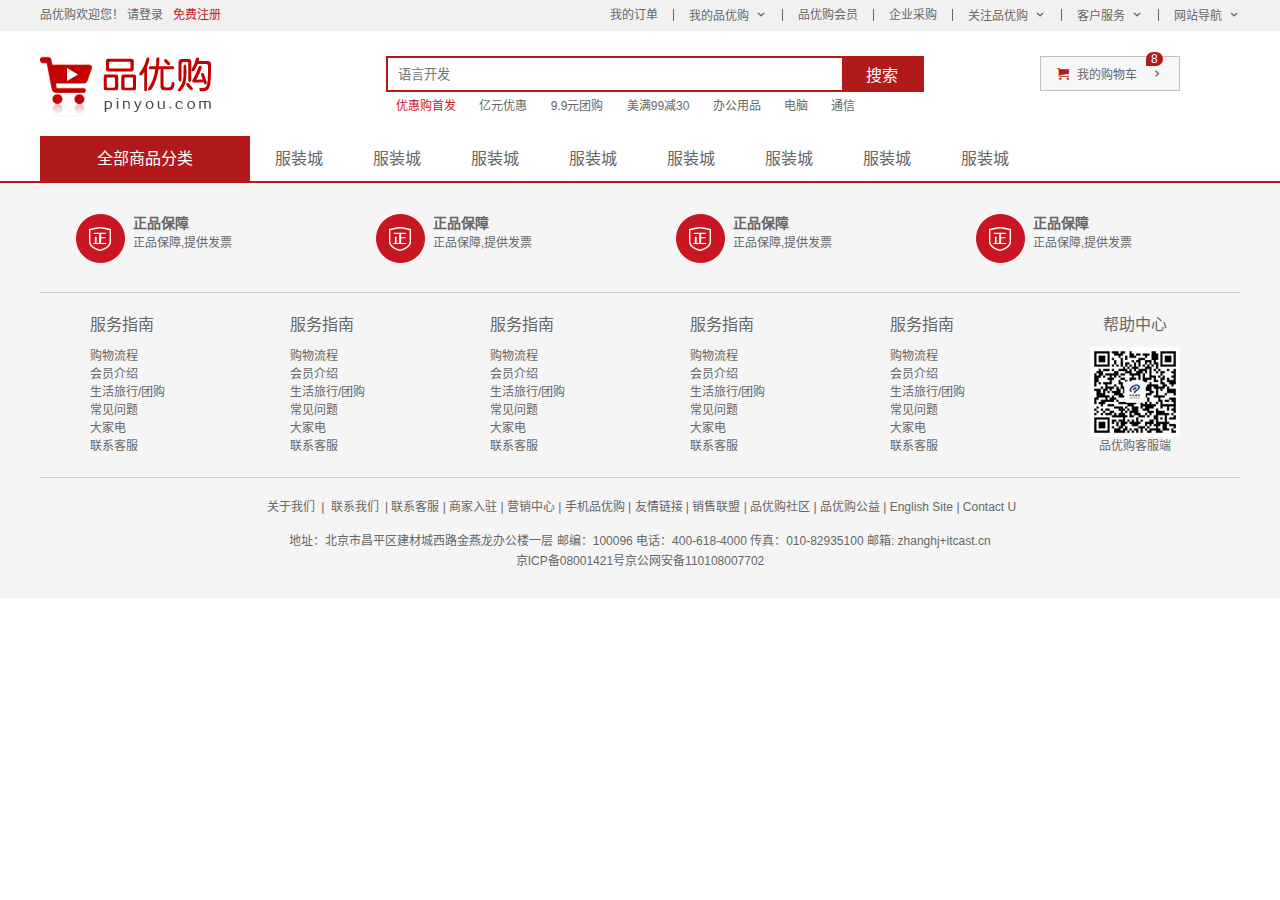
==== index.html @ 816e07d1 "品优购静态页面-页面公共部分制作" ====
<!DOCTYPE html>
<html lang="zh-CN">
  <head>
    <meta charset="UTF-8" />
    <meta http-equiv="X-UA-Compatible" content="IE=edge" />
    <meta name="viewport" content="width=device-width, initial-scale=1.0" />
    <title>
      品优购商城-综合网购首选-正品低价、品质保障、配送及时、轻松购物！
    </title>
    <meta
      name="description"
      content="品优购商城-专业的综合网上购物商城,销售家电、数码通讯、电脑、家居百货、服装服饰、母婴、图书、食品等数万个品牌优质商品.便捷、诚信的服务，为您提供愉悦的网上购物体验!"
    />
    <meta
      name="keywords"
      content="网上购物,网上商城,手机,笔记本,电脑,MP3,CD,VCD,DV,相机,数码,配件,手表,存储卡,京东"
    />
    <link rel="shortcut icon" href="favicon.ico" />
    <link rel="stylesheet" href="./css/base.css" />
    <link rel="stylesheet" href="./css/common.css" />
  </head>
  <body>
    <!-- 快捷导航模块 start-->
    <section class="shortcut">
      <div class="w">
        <div class="fl">
          <ul>
            <li>品优购欢迎您！&nbsp;</li>
            <li>
              <a href="#">请登录</a> &nbsp;
              <a href="#" class="style_red">免费注册</a>
            </li>
          </ul>
        </div>
        <div class="fr">
          <ul>
            <li>我的订单</li>
            <li></li>
            <li class="arrow-icon">我的品优购</li>
            <li></li>
            <li>品优购会员</li>
            <li></li>
            <li>企业采购</li>
            <li></li>
            <li class="arrow-icon">关注品优购</li>
            <li></li>
            <li class="arrow-icon">客户服务</li>
            <li></li>
            <li class="arrow-icon">网站导航</li>
          </ul>
        </div>
      </div>
    </section>
    <!-- 快捷导航模块 end-->
    <!-- header头部模块 start -->
    <div class="header w">
      <!-- logo制作 -->
      <div class="logo">
        <h1>
          <a href="index.html" title="品优购商城">品优购商城</a>
        </h1>
      </div>
      <!-- search搜索模块 -->
      <div class="search">
        <input type="search" placeholder="语言开发" />
        <button>搜索</button>
      </div>
      <!-- hotwords模块制作 -->
      <div class="hotwords">
        <a href="#" class="style_red">优惠购首发</a>
        <a href="#">亿元优惠</a>
        <a href="#">9.9元团购</a>
        <a href="#">美满99减30</a>
        <a href="#">办公用品</a>
        <a href="#">电脑</a>
        <a href="#">通信</a>
      </div>
      <!-- shopcar 模块制作 -->
      <div class="shopcar">
        我的购物车
        <li class="count">8</li>
      </div>
    </div>
    <!-- header头部模块 end -->
    <!-- nav模块制作 start -->
    <div class="nav">
      <div class="w">
        <div class="dropdown">
          <div class="dt">全部商品分类</div>
          <div class="dd">
            <ul>
              <li><a href="#">家用电器</a></li>
              <li>
                <a href="#">手机、</a><a href="#">数码、</a><a href="#">通信</a>
              </li>
              <li><a href="#">家用电器</a></li>
              <li><a href="#">家用电器</a></li>
              <li><a href="#">家用电器</a></li>
              <li><a href="#">家用电器</a></li>
              <li><a href="#">家用电器</a></li>
              <li><a href="#">家用电器</a></li>
              <li><a href="#">家用电器</a></li>
              <li><a href="#">家用电器</a></li>
              <li><a href="#">家用电器</a></li>
              <li><a href="#">家用电器</a></li>
              <li><a href="#">家用电器</a></li>
              <li><a href="#">家用电器</a></li>
              <li><a href="#">家用电器</a></li>
              <li><a href="#">家用电器</a></li>
            </ul>
          </div>
        </div>
        <div class="navitems">
          <ul>
            <li><a href="#">服装城</a></li>
            <li><a href="#">服装城</a></li>
            <li><a href="#">服装城</a></li>
            <li><a href="#">服装城</a></li>
            <li><a href="#">服装城</a></li>
            <li><a href="#">服装城</a></li>
            <li><a href="#">服装城</a></li>
            <li><a href="#">服装城</a></li>
          </ul>
        </div>
      </div>
    </div>
    <!-- nav模块制作 end -->
    <!-- 底部模块制作 start -->
    <div class="footer">
      <div class="w">
        <div class="mod_service">
          <ul>
            <li>
              <h5></h5>
              <div class="service_txt">
                <h4>正品保障</h4>
                <p>正品保障,提供发票</p>
              </div>
            </li>
          </ul>
          <ul>
            <li>
              <h5></h5>
              <div class="service_txt">
                <h4>正品保障</h4>
                <p>正品保障,提供发票</p>
              </div>
            </li>
          </ul>
          <ul>
            <li>
              <h5></h5>
              <div class="service_txt">
                <h4>正品保障</h4>
                <p>正品保障,提供发票</p>
              </div>
            </li>
          </ul>
          <ul>
            <li>
              <h5></h5>
              <div class="service_txt">
                <h4>正品保障</h4>
                <p>正品保障,提供发票</p>
              </div>
            </li>
          </ul>
        </div>
        <div class="mod_help">
          <dl>
            <dt>服务指南</dt>
            <dd><a href="#">购物流程</a></dd>
            <dd><a href="#">会员介绍</a></dd>
            <dd><a href="#">生活旅行/团购</a></dd>
            <dd><a href="#">常见问题</a></dd>
            <dd><a href="#">大家电</a></dd>
            <dd><a href="#">联系客服</a></dd>
          </dl>
          <dl>
            <dt>服务指南</dt>
            <dd><a href="#">购物流程</a></dd>
            <dd><a href="#">会员介绍</a></dd>
            <dd><a href="#">生活旅行/团购</a></dd>
            <dd><a href="#">常见问题</a></dd>
            <dd><a href="#">大家电</a></dd>
            <dd><a href="#">联系客服</a></dd>
          </dl>
          <dl>
            <dt>服务指南</dt>
            <dd><a href="#">购物流程</a></dd>
            <dd><a href="#">会员介绍</a></dd>
            <dd><a href="#">生活旅行/团购</a></dd>
            <dd><a href="#">常见问题</a></dd>
            <dd><a href="#">大家电</a></dd>
            <dd><a href="#">联系客服</a></dd>
          </dl>
          <dl>
            <dt>服务指南</dt>
            <dd><a href="#">购物流程</a></dd>
            <dd><a href="#">会员介绍</a></dd>
            <dd><a href="#">生活旅行/团购</a></dd>
            <dd><a href="#">常见问题</a></dd>
            <dd><a href="#">大家电</a></dd>
            <dd><a href="#">联系客服</a></dd>
          </dl>
          <dl>
            <dt>服务指南</dt>
            <dd><a href="#">购物流程</a></dd>
            <dd><a href="#">会员介绍</a></dd>
            <dd><a href="#">生活旅行/团购</a></dd>
            <dd><a href="#">常见问题</a></dd>
            <dd><a href="#">大家电</a></dd>
            <dd><a href="#">联系客服</a></dd>
          </dl>
          <dl>
            <dt>帮助中心</dt>
            <dd>
              <img src="./images/wx_cz.jpg" alt="" />
              品优购客服端
            </dd>
          </dl>
        </div>
        <div class="mod_copyright">
          <div class="links">
            <a href="#">关于我们</a> | <a href="#">联系我们</a> | 联系客服 |
            商家入驻 | 营销中心 | 手机品优购 | 友情链接 | 销售联盟 | 品优购社区
            | 品优购公益 | English Site | Contact U
          </div>
          <div class="copyright">
            地址：北京市昌平区建材城西路金燕龙办公楼一层 邮编：100096
            电话：400-618-4000 传真：010-82935100 邮箱: zhanghj+itcast.cn <br />
            京ICP备08001421号京公网安备110108007702
          </div>
        </div>
      </div>
    </div>

    <!-- 底部模块制作 end -->
  </body>
</html>
---- css/base.css ----
/* 把我们所有标签的内外边距清零 */
* {
    margin: 0;
    padding: 0;
    /* css3盒子模型 */
    box-sizing: border-box;
}
/* em 和 i 斜体的文字不倾斜 */
em,
i {
    font-style: normal
}
/* 去掉li 的小圆点 */
li {
    list-style: none
}

img {
    /* border 0 照顾低版本浏览器 如果 图片外面包含了链接会有边框的问题 */
    border: 0;
    /* 取消图片底侧有空白缝隙的问题 */
    vertical-align: middle
}

button {
    /* 当我们鼠标经过button 按钮的时候，鼠标变成小手 */
    cursor: pointer
}

a {
    color: #666;
    text-decoration: none
}

a:hover {
    color: #c81623
}

button,
input {
    /* "\5B8B\4F53" 就是宋体的意思 这样浏览器兼容性比较好 */
    font-family: Microsoft YaHei, Heiti SC, tahoma, arial, Hiragino Sans GB, "\5B8B\4F53", sans-serif;
    /* 默认有灰色边框我们需要手动去掉 */
    border: 0; 
    outline: none;
}

body {
    /* CSS3 抗锯齿形 让文字显示的更加清晰 */
    -webkit-font-smoothing: antialiased;
    background-color: #fff;
    font: 12px/1.5 Microsoft YaHei, Heiti SC, tahoma, arial, Hiragino Sans GB, "\5B8B\4F53", sans-serif;
    color: #666
}

.hide,
.none {
    display: none
}
/* 清除浮动 */
.clearfix:after {
    visibility: hidden;
    clear: both;
    display: block;
    content: ".";
    height: 0
}

.clearfix {
    *zoom: 1
}
---- css/common.css ----
/* 声明字体图标 这里一定要注意路径的变化 */
@font-face {
  font-family: 'icomoon';
  src: url('../fonts/icomoon.eot?tomleg');
  src: url('../fonts/icomoon.eot?tomleg#iefix') format('embedded-opentype'),
    url('../fonts/icomoon.ttf?tomleg') format('truetype'),
    url('../fonts/icomoon.woff?tomleg') format('woff'),
    url('../fonts/icomoon.svg?tomleg#icomoon') format('svg');
  font-weight: normal;
  font-style: normal;
  font-display: block;
}
/* 版心 */
.w {
  width: 1200px;
  margin: 0 auto;
}
.fl {
  float: left;
}
.fr {
  float: right;
}
.style_red {
  color: #c81623;
}
/* 快捷导航元素 */
.shortcut {
  height: 31px;
  line-height: 31px;
  background-color: #f1f1f1;
}
.shortcut ul li {
  float: left;
}
.shortcut .fr ul li:nth-child(even) {
  width: 1px;
  height: 12px;
  background-color: #666;
  margin: 9px 15px 0;
}
.arrow-icon::after {
  content: '\e91e';
  font-family: 'icomoon';
  margin-left: 6px;
}
/* 头部制作 */
.header {
  position: relative;
  height: 105px;
}
.logo {
  position: absolute;
  top: 25px;
  width: 171px;
  height: 61px;
}
.logo a {
  display: block;
  width: 171px;
  height: 61px;
  background: url(../images/logo.png);
  font-size: 0;
}
.search {
  position: absolute;
  left: 346px;
  top: 25px;
  width: 538px;
  height: 36px;
  border: 2px solid #b1191a;
}
.search input {
  float: left;
  width: 454px;
  height: 32px;
  padding-left: 10px;
}
.search button {
  float: left;
  width: 80px;
  height: 32px;
  background-color: #b1191a;
  font-size: 16px;
  color: #fff;
}
.hotwords {
  position: absolute;
  top: 66px;
  left: 346px;
}
.hotwords a {
  margin: 0 10px;
}

.shopcar {
  position: absolute;
  right: 60px;
  top: 25px;
  width: 140px;
  height: 35px;
  line-height: 35px;
  text-align: center;
  border: 1px solid #bfbfbf;
  background-color: #f7f7f7;
}

.shopcar::before {
  content: '\e93a';
  font-family: 'icomoon';
  margin-right: 5px;
  color: #b1191a;
}

.shopcar::after {
  content: '\e920';
  font-family: 'icomoon';
  margin-left: 10px;
}
.count {
  position: absolute;
  top: -5px;
  left: 105px;
  height: 14px;
  line-height: 14px;
  color: #fff;
  background-color: #b1191a;
  padding: 0 5px;
  border-radius: 7px 7px 7px 0;
}
.nav {
  height: 47px;
  border-bottom: 2px solid #b1191a;
}
.nav .dropdown {
  float: left;
  width: 210px;
  height: 45px;
  background-color: #b1191a;
}
.nav .navitems {
  float: left;
}
.dropdown .dt {
  width: 100%;
  height: 100%;
  color: #fff;
  text-align: center;
  line-height: 45px;
  font-size: 16px;
}
.dropdown .dd {
  display: none;
  width: 100%;
  height: 465px;
  background-color: #c81623;
  margin-top: 2px;
}
.dropdown .dd ul li {
  position: relative;
  height: 31px;
  line-height: 31px;
  margin-left: 2px;
  padding-left: 10px;
}
.dropdown .dd ul li::after {
  position: absolute;
  top: 1px;
  right: 10px;
  color: #fff;
  content: '\e920';
  font-style: 14px;
  font-family: 'icomoon';
}
.dropdown .dd ul li:hover {
  background-color: #fff;
}
.dropdown .dd ul li a {
  font-size: 14px;
  color: #fff;
}
.dropdown .dd ul li:hover a {
  color: #b1191a;
}
.navitems ul li {
  float: left;
}
.navitems ul li a {
  display: block;
  height: 45px;
  line-height: 45px;
  font-size: 16px;
  padding: 0 25px;
}
/* 底部模块制作 */
.footer {
  height: 415px;
  background-color: #f5f5f5;
  padding-top: 30px;
}
.mod_service {
  height: 80px;
  border-bottom: 1px solid #ccc;
}
.mod_service ul li {
  float: left;
  width: 300px;
  height: 50px;

  padding-left: 35px;
}
.mod_service ul li h5 {
  float: left;
  margin-right: 8px;
  width: 50px;
  height: 50px;
  background: url(../images/icons.png) no-repeat -252px -2px;
}
.service_txt h4 {
  font-size: 14px;
}
.service_txt p {
  font-size: 12px;
}
.mod_help {
  height: 185px;
  border-bottom: 1px solid #ccc;
  padding-top: 20px;
  padding-left: 50px;
}
.mod_help dl dt {
  font-size: 16px;
  margin-bottom: 10px;
}
.mod_help dl {
  float: left;
  width: 200px;
}
.mod_help dl:nth-child(6) {
  width: 90px;
  text-align: center;
}
.mod_copyright {
  text-align: center;
  padding-top: 20px;
}
.links {
  margin-bottom: 15px;
}
.links a {
  margin: 0 3px;
}
.copyright {
  line-height: 20px;
}
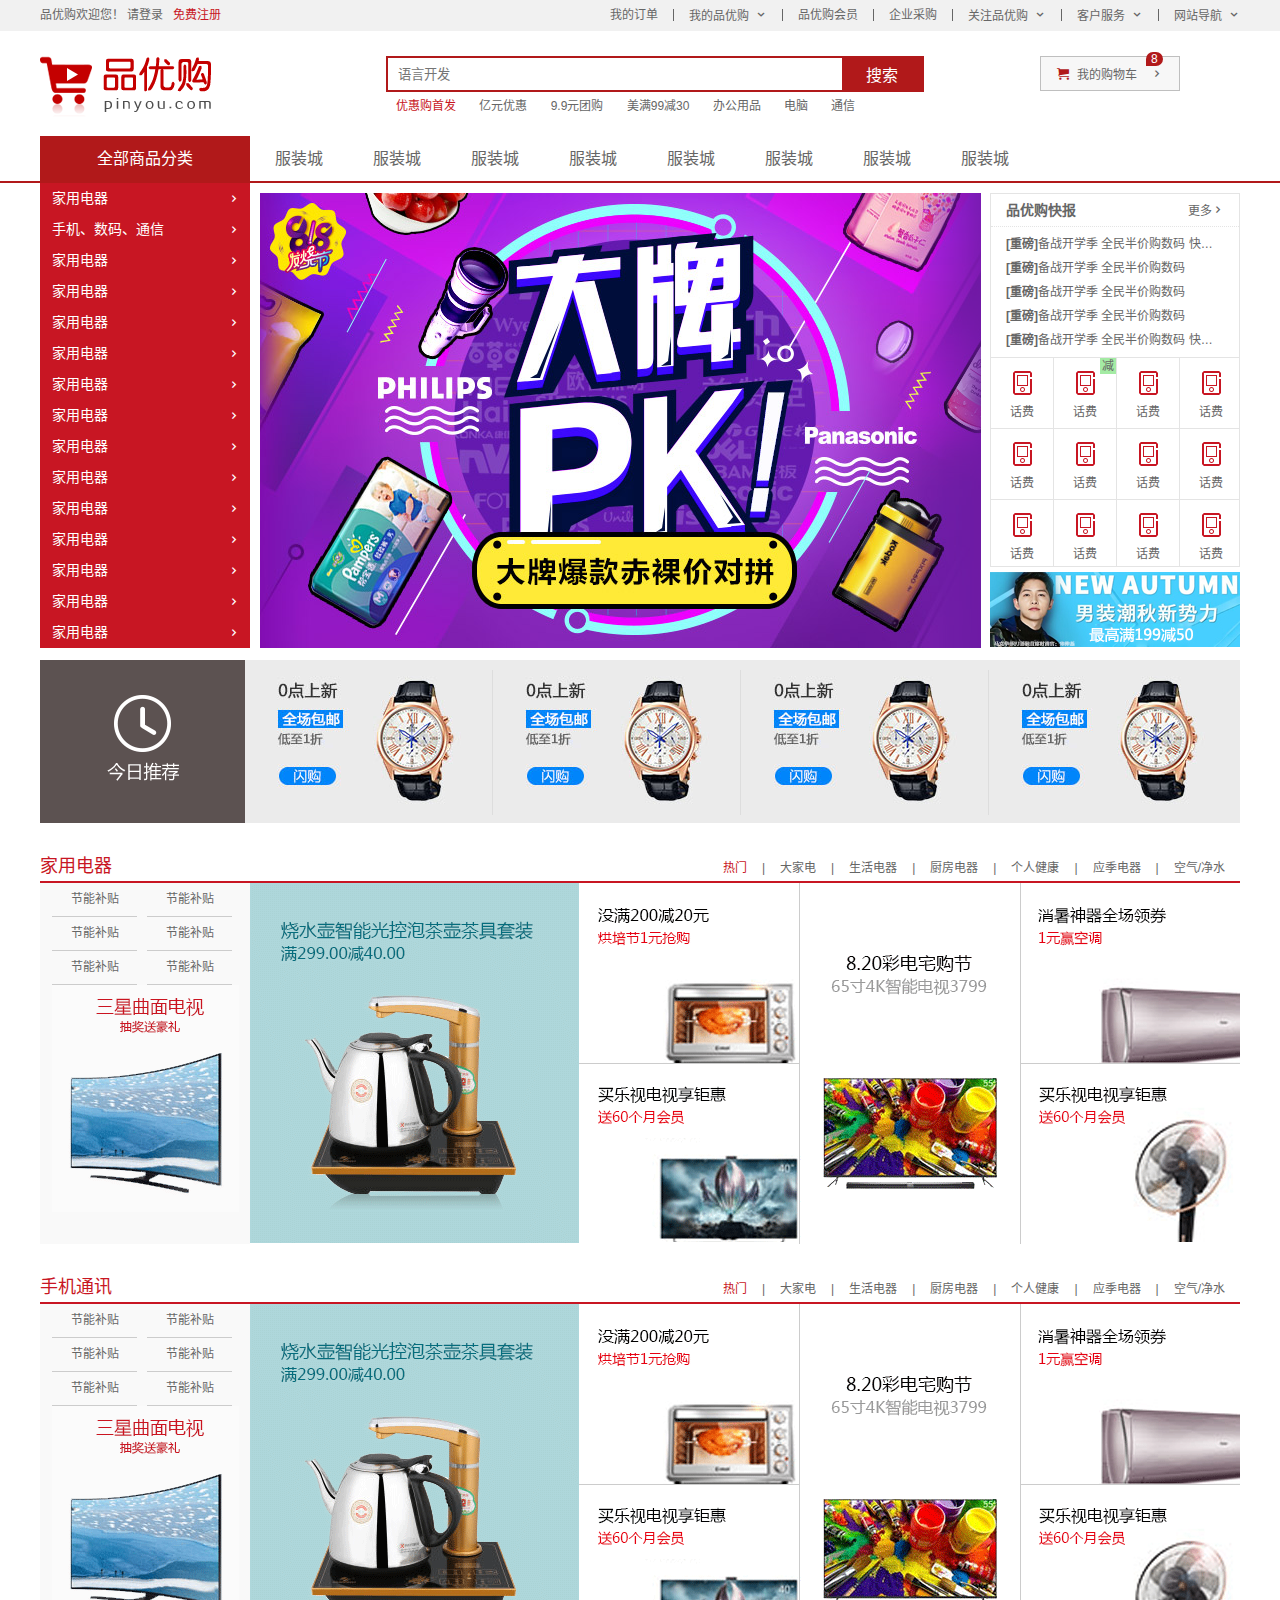
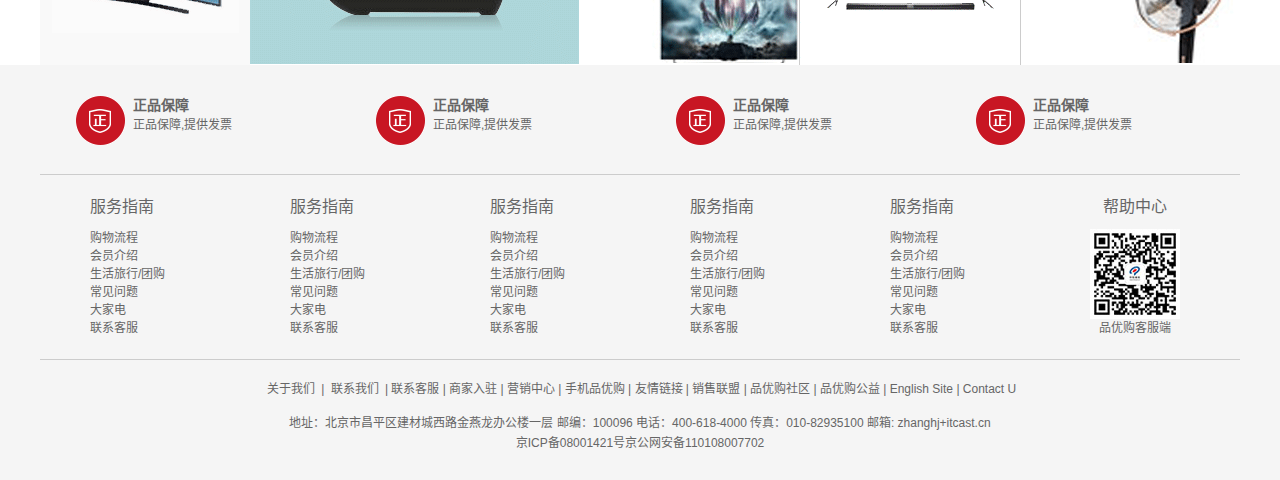
==== commit d4f8ceb2: "完成list页面和注册页面" ====
--- a/index.html
+++ b/index.html
@@ -18,6 +18,7 @@
     <link rel="shortcut icon" href="favicon.ico" />
     <link rel="stylesheet" href="./css/base.css" />
     <link rel="stylesheet" href="./css/common.css" />
+    <link rel="stylesheet" href="./css/index.css" />
   </head>
   <body>
     <!-- 快捷导航模块 start-->
@@ -28,7 +29,7 @@
             <li>品优购欢迎您！&nbsp;</li>
             <li>
               <a href="#">请登录</a> &nbsp;
-              <a href="#" class="style_red">免费注册</a>
+              <a href="register.html" class="style_red">免费注册</a>
             </li>
           </ul>
         </div>
@@ -91,9 +92,9 @@
             <ul>
               <li><a href="#">家用电器</a></li>
               <li>
-                <a href="#">手机、</a><a href="#">数码、</a><a href="#">通信</a>
-              </li>
-              <li><a href="#">家用电器</a></li>
+                <a href="list.html">手机、</a><a href="#">数码、</a
+                ><a href="#">通信</a>
+              </li>
               <li><a href="#">家用电器</a></li>
               <li><a href="#">家用电器</a></li>
               <li><a href="#">家用电器</a></li>
@@ -125,6 +126,238 @@
       </div>
     </div>
     <!-- nav模块制作 end -->
+    <!-- main主体模块制作 start -->
+    <div class="w">
+      <!-- 轮播图 -->
+      <div class="main">
+        <div class="focus">
+          <ul>
+            <li><img src="./upload/focus1.png" alt="" /></li>
+          </ul>
+        </div>
+        <!-- 快报模块 -->
+        <div class="newsflash">
+          <div class="new">
+            <div class="new-hd">
+              <h5>品优购快报</h5>
+              <a href="#" class="more">更多</a>
+            </div>
+            <div class="new-bd">
+              <ul>
+                <li>
+                  <a href="#"
+                    ><strong>[重磅]</strong>备战开学季 全民半价购数码
+                    快来参与吧</a
+                  >
+                </li>
+                <li>
+                  <a href="#"
+                    ><strong>[重磅]</strong>备战开学季 全民半价购数码</a
+                  >
+                </li>
+                <li>
+                  <a href="#"
+                    ><strong>[重磅]</strong>备战开学季 全民半价购数码</a
+                  >
+                </li>
+                <li>
+                  <a href="#"
+                    ><strong>[重磅]</strong>备战开学季 全民半价购数码</a
+                  >
+                </li>
+                <li>
+                  <a href="#"
+                    ><strong>[重磅]</strong>备战开学季 全民半价购数码
+                    快来参与吧</a
+                  >
+                </li>
+              </ul>
+            </div>
+          </div>
+          <div class="lifeservice">
+            <ul>
+              <li>
+                <i></i>
+                <p>话费</p>
+              </li>
+              <li>
+                <i></i>
+                <p>话费</p>
+                <p class="tip">减</p>
+              </li>
+              <li>
+                <i></i>
+                <p>话费</p>
+              </li>
+              <li>
+                <i></i>
+                <p>话费</p>
+              </li>
+              <li>
+                <i></i>
+                <p>话费</p>
+              </li>
+              <li>
+                <i></i>
+                <p>话费</p>
+              </li>
+              <li>
+                <i></i>
+                <p>话费</p>
+              </li>
+              <li>
+                <i></i>
+                <p>话费</p>
+              </li>
+              <li>
+                <i></i>
+                <p>话费</p>
+              </li>
+              <li>
+                <i></i>
+                <p>话费</p>
+              </li>
+              <li>
+                <i></i>
+                <p>话费</p>
+              </li>
+              <li>
+                <i></i>
+                <p>话费</p>
+              </li>
+            </ul>
+          </div>
+          <div class="bargain">
+            <img src="./upload/bargain.png" alt="" />
+          </div>
+        </div>
+      </div>
+    </div>
+    <!-- main主体模块制作 end -->
+    <!-- 推荐模块 start -->
+    <div class="w recom">
+      <div class="recom_hd">
+        <img src="./images/recom.png" alt="" />
+      </div>
+      <div class="recom_bd">
+        <ul>
+          <li><img src="./upload/recom_03.jpg" alt="" /></li>
+          <li><img src="./upload/recom_03.jpg" alt="" /></li>
+          <li><img src="./upload/recom_03.jpg" alt="" /></li>
+          <li><img src="./upload/recom_03.jpg" alt="" /></li>
+        </ul>
+      </div>
+    </div>
+    <!-- 推荐模块 end -->
+    <!-- 楼层区域制作 start -->
+    <div class="floor">
+      <!-- 一楼家用电器楼层 -->
+      <div class="w jiadian">
+        <div class="box_hd">
+          <h3>家用电器</h3>
+          <div class="tab_list">
+            <ul>
+              <li><a href="#" class="style_red">热门</a>|</li>
+              <li><a href="#">大家电</a>|</li>
+              <li><a href="#">生活电器</a>|</li>
+              <li><a href="#">厨房电器</a>|</li>
+              <li><a href="#">个人健康</a>|</li>
+              <li><a href="#">应季电器</a>|</li>
+              <li><a href="#">空气/净水</a></li>
+            </ul>
+          </div>
+        </div>
+        <div class="box_bd">
+          <div class="tab_content">
+            <div class="tab_list_items">
+              <div class="col_210">
+                <ul>
+                  <li><a href="#">节能补贴</a></li>
+                  <li><a href="#">节能补贴</a></li>
+                  <li><a href="#">节能补贴</a></li>
+                  <li><a href="#">节能补贴</a></li>
+                  <li><a href="#">节能补贴</a></li>
+                  <li><a href="#">节能补贴</a></li>
+                </ul>
+                <a href="#"><img src="./upload/floor-1-1.png" alt="" /></a>
+              </div>
+              <div class="col_329">
+                <a href="#"><img src="./upload/floor-1-b01.png" alt="" /></a>
+              </div>
+              <div class="col_221">
+                <a href="#" class="bb"
+                  ><img src="./upload/floor-1-2.png" alt=""
+                /></a>
+                <a href="#"><img src="./upload/floor-1-3.png" alt="" /></a>
+              </div>
+              <div class="col_221">
+                <a href="#"><img src="./upload/floor-1-4.png" alt="" /></a>
+              </div>
+              <div class="col_219">
+                <a href="#" class="bb"
+                  ><img src="./upload/floor-1-5.png" alt=""
+                /></a>
+                <a href="#"><img src="./upload/floor-1-6.png" alt="" /></a>
+              </div>
+            </div>
+          </div>
+        </div>
+      </div>
+      <!-- 二楼家用手机楼层 -->
+      <div class="w shouji">
+        <div class="box_hd">
+          <h3>手机通讯</h3>
+          <div class="tab_list">
+            <ul>
+              <li><a href="#" class="style_red">热门</a>|</li>
+              <li><a href="#">大家电</a>|</li>
+              <li><a href="#">生活电器</a>|</li>
+              <li><a href="#">厨房电器</a>|</li>
+              <li><a href="#">个人健康</a>|</li>
+              <li><a href="#">应季电器</a>|</li>
+              <li><a href="#">空气/净水</a></li>
+            </ul>
+          </div>
+        </div>
+        <div class="box_bd">
+          <div class="tab_content">
+            <div class="tab_list_items">
+              <div class="col_210">
+                <ul>
+                  <li><a href="#">节能补贴</a></li>
+                  <li><a href="#">节能补贴</a></li>
+                  <li><a href="#">节能补贴</a></li>
+                  <li><a href="#">节能补贴</a></li>
+                  <li><a href="#">节能补贴</a></li>
+                  <li><a href="#">节能补贴</a></li>
+                </ul>
+                <a href="#"><img src="./upload/floor-1-1.png" alt="" /></a>
+              </div>
+              <div class="col_329">
+                <a href="#"><img src="./upload/floor-1-b01.png" alt="" /></a>
+              </div>
+              <div class="col_221">
+                <a href="#" class="bb"
+                  ><img src="./upload/floor-1-2.png" alt=""
+                /></a>
+                <a href="#"><img src="./upload/floor-1-3.png" alt="" /></a>
+              </div>
+              <div class="col_221">
+                <a href="#"><img src="./upload/floor-1-4.png" alt="" /></a>
+              </div>
+              <div class="col_219">
+                <a href="#" class="bb"
+                  ><img src="./upload/floor-1-5.png" alt=""
+                /></a>
+                <a href="#"><img src="./upload/floor-1-6.png" alt="" /></a>
+              </div>
+            </div>
+          </div>
+        </div>
+      </div>
+    </div>
+    <!-- 楼层区域制作 end-->
+
     <!-- 底部模块制作 start -->
     <div class="footer">
       <div class="w">
@@ -234,7 +467,6 @@
         </div>
       </div>
     </div>
-
     <!-- 底部模块制作 end -->
   </body>
 </html>
--- a/css/common.css
+++ b/css/common.css
@@ -150,7 +150,6 @@
   font-size: 16px;
 }
 .dropdown .dd {
-  display: none;
   width: 100%;
   height: 465px;
   background-color: #c81623;
--- a/css/index.css
+++ b/css/index.css
@@ -0,0 +1,185 @@
+.main {
+  width: 980px;
+  height: 455px;
+  margin-left: 220px;
+  margin-top: 10px;
+}
+.focus {
+  float: left;
+  width: 721px;
+  height: 455px;
+  background-color: aqua;
+}
+.newsflash {
+  float: right;
+  width: 250px;
+  height: 455px;
+}
+.new {
+  height: 165px;
+  border: 1px solid #e4e4e4;
+}
+.new-hd {
+  height: 33px;
+  line-height: 33px;
+  border-bottom: 1px dotted #e4e4e4;
+  padding: 0 15px;
+}
+.new-hd h5 {
+  float: left;
+  font-size: 14px;
+}
+.new-hd .more {
+  float: right;
+}
+.new-hd .more::after {
+  content: '\e920';
+  font-family: 'icomoon';
+}
+.new-bd {
+  padding: 5px 15px 0;
+}
+.new-bd ul li {
+  height: 24px;
+  line-height: 24px;
+  overflow: hidden;
+  white-space: nowrap;
+  text-overflow: ellipsis;
+}
+.lifeservice {
+  overflow: hidden;
+
+  height: 209px;
+  border: 1px solid #e4e4e4;
+  border-top: none;
+}
+.lifeservice ul {
+  width: 252px;
+}
+.lifeservice ul li {
+  position: relative;
+  float: left;
+  text-align: center;
+  width: 63px;
+  height: 71px;
+  border-right: 1px solid #e4e4e4;
+  border-bottom: 1px solid #e4e4e4;
+}
+.lifeservice ul li i {
+  display: inline-block;
+  width: 24px;
+  height: 28px;
+  margin-top: 12px;
+  background: url(../images/icons.png) no-repeat -16px -15px;
+}
+.lifeservice ul li .tip {
+  position: absolute;
+  top: 0;
+  right: 0;
+  font-size: 12px;
+  width: 16px;
+  height: 16px;
+  line-height: 16px;
+  background-color: rgb(164, 235, 164);
+}
+.bargain {
+  margin-top: 5px;
+}
+/* 推荐模块 */
+.recom {
+  height: 163px;
+  margin-top: 12px;
+  background-color: #ebebeb;
+}
+.recom_hd {
+  text-align: center;
+  float: left;
+  height: 163px;
+  width: 205px;
+  background-color: #5c5251;
+}
+.recom_hd img {
+  margin-top: 35px;
+}
+.recom_bd {
+  float: left;
+}
+.recom_bd ul li {
+  position: relative;
+  float: left;
+}
+.recom_bd ul li img {
+  width: 248px;
+  height: 163px;
+}
+.recom_bd ul li:nth-child(-n + 3):after {
+  position: absolute;
+  right: 0;
+  top: 10px;
+  content: '';
+  width: 1px;
+  height: 145px;
+  background: #ddd;
+}
+/* 家用电器模块 */
+.box_hd {
+  height: 30px;
+  border-bottom: 2px solid #c81623;
+}
+.box_hd h3 {
+  float: left;
+  font-size: 18px;
+  color: #c81623;
+  font-weight: normal;
+}
+.tab_list {
+  float: right;
+  line-height: 30px;
+}
+.tab_list ul li {
+  float: left;
+}
+.tab_list ul li a {
+  padding: 15px;
+}
+.floor .w {
+  margin-top: 30px;
+}
+.box_bd {
+  height: 361px;
+}
+.tab_list_items > div {
+  float: left;
+  height: 361px;
+}
+.col_210 {
+  width: 210px;
+  text-align: center;
+  background-color: #f9f9f9;
+}
+.col_210 ul {
+  padding-left: 12px;
+}
+.col_210 ul li {
+  float: left;
+  width: 85px;
+  height: 34px;
+  border-bottom: 1px solid #ccc;
+  text-align: center;
+  line-height: 33px;
+  margin-right: 10px;
+}
+.col_329 {
+  width: 329px;
+}
+.col_221 {
+  width: 221px;
+  border-right: 1px solid #ccc;
+}
+.col_219 {
+  width: 219px;
+}
+.bb {
+  display: block;
+  border-bottom: 1px solid #ccc;
+}
